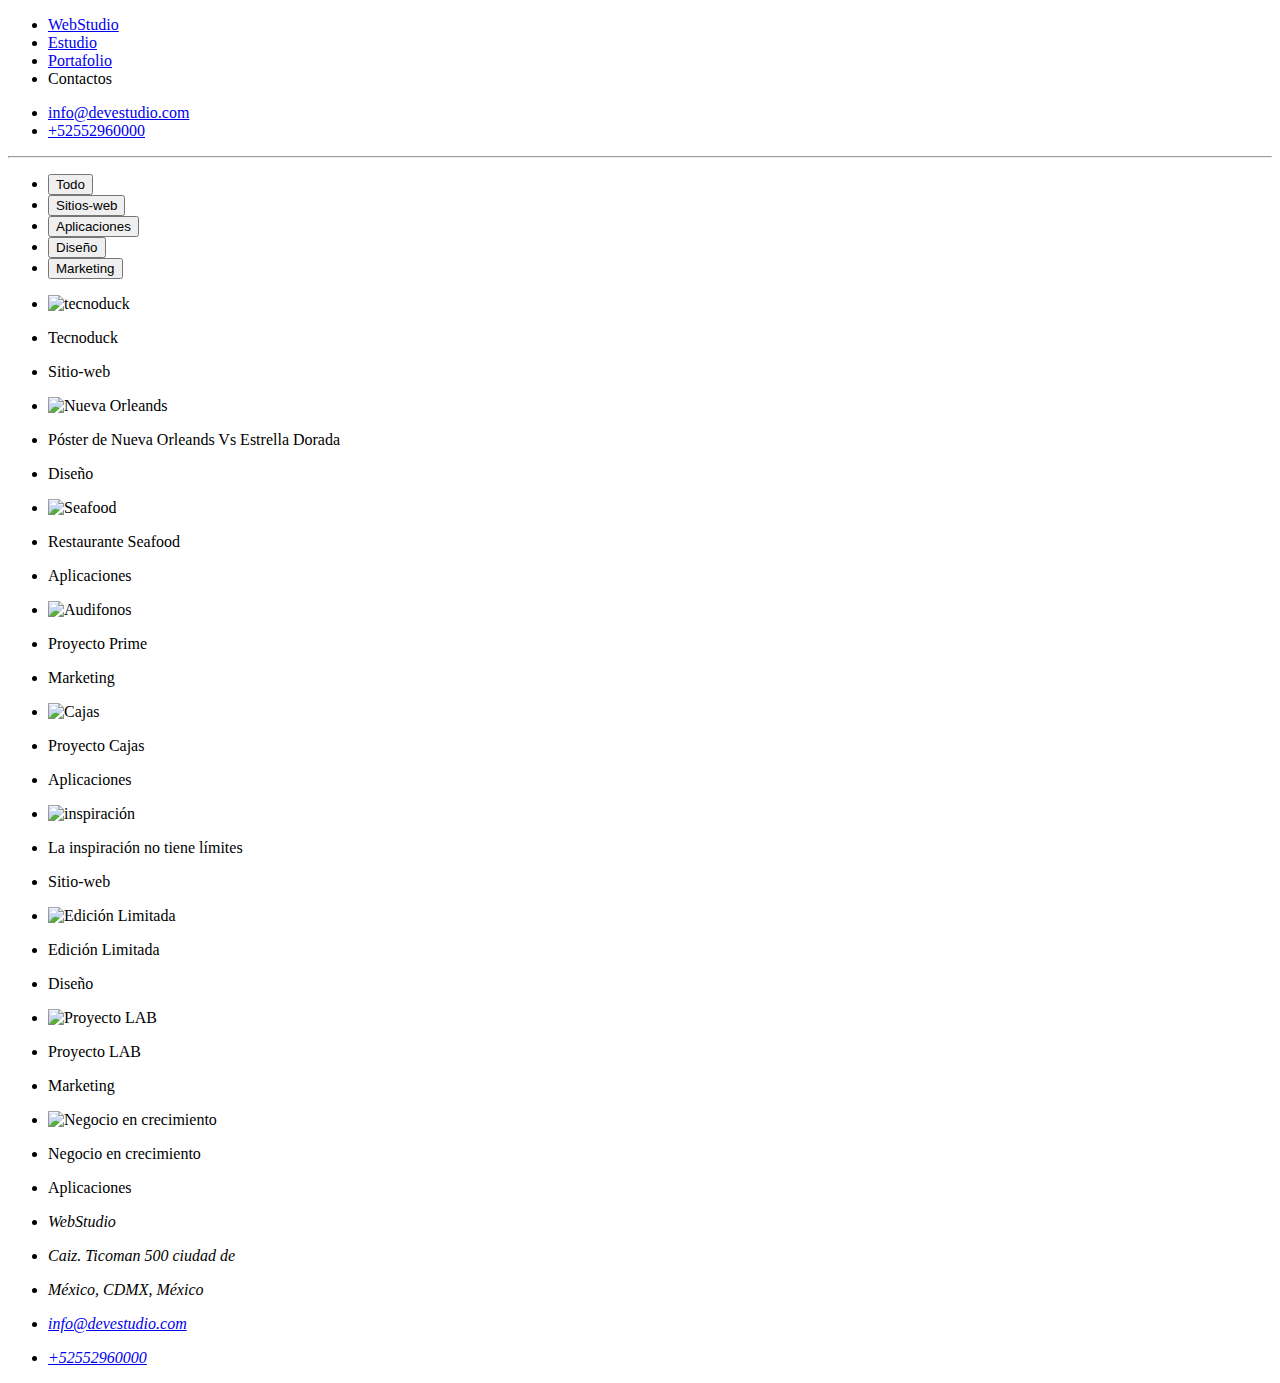
==== portfolio.html @ 3109a626 "Add files via upload" ====
<!DOCTYPE html>
<html lang="es">
  <head>
    <link rel="preconnect" href="https://fonts.googleapis.com" />
    <link rel="preconnect" href="https://fonts.gstatic.com" crossorigin />
    <link
      href="https://fonts.googleapis.com/css2?family=Raleway:ital,wght@0,100;0,200;0,300;0,400;0,500;0,600;0,800;0,900;1,100;1,200;1,300;1,400;1,500;1,600;1,700;1,800;1,900&family=Roboto:ital,wght@0,300;1,100;1,300;1,400;1,500;1,700;1,900&display=swap"
      rel="stylesheet"
    />
    <meta charset="utf-8" />
    <meta http-equiv="X-UA-Compatible" content="IE=edge" />
    <meta name="viewport" content="width=device-width. initial-scale=1.0" />
    <link rel="stylesheet" href="./css/styles.css" />

    <title>T2 Nidia Parra</title>
  </head>
  <body>
    <section class="container navegator-portfolio">
      <nav class="header-page">
        <header>
          <ul class="list navegator">
            <li>
              <a href="index.html" class="custom-items-webstudio">WebStudio</a>
            </li>
            <li>
              <a href="index.html" class="header-link-selected">Estudio</a>
            </li>
            <li>
              <a href="portfolio.html" class="custom-items-estudio">
                Portafolio</a
              >
            </li>
            <li class="text-contact">Contactos</li>
          </ul>
        </header>
      </nav>
      <div>
        <ul class="list navegator">
          <li>
            <a href="mailto:info@devestudio.com" class="header-link-selected"
              >info@devestudio.com</a
            >
          </li>

          <li>
            <a href="tel:+52552960000" class="header-link-selected"
              >+52552960000</a
            >
          </li>
        </ul>
      </div>
    </section>

    <hr class="line" />
    <main>
      <section>
        <ul class="list button-portfolio">
          <li>
            <button type="button" class="button-portfolio effect-color-button">
              Todo
            </button>
          </li>
          <li>
            <button type="button" class="button-portfolio">Sitios-web</button>
          </li>
          <li>
            <button type="button" class="button-portfolio">Aplicaciones</button>
          </li>
          <li>
            <button type="button" class="button-portfolio">Diseño</button>
          </li>
          <li>
            <button type="button" class="button-portfolio">Marketing</button>
          </li>
        </ul>
      </section>

      <section class="navegator container-portfolio">
        <ul class="list border-target target-portfolio">
          <li>
            <img
              src="./images/tecnoduck.jpg"
              alt="tecnoduck"
              width="370"
              height="294"
            />
          </li>
          <li><p class="p-text-name">Tecnoduck</p></li>
          <li><p class="p-text">Sitio-web</p></li>
        </ul>
        <ul class="list border-target target-portfolio">
          <li>
            <img
              src="./images/norleands.jpg"
              alt="Nueva Orleands"
              width="370px"
              height="294px"
            />
          </li>
          <li>
            <p class="p-text-name-orleands">
              Póster de Nueva Orleands Vs Estrella Dorada
            </p>
          </li>

          <li><p class="p-text">Diseño</p></li>
        </ul>

        <ul class="list border-target target-portfolio">
          <li>
            <img
              src="./images/Seafood.jpg"
              alt="Seafood"
              width="370"
              height="294"
            />
          </li>
          <li><p class="p-text-name">Restaurante Seafood</p></li>
          <li><p class="p-text">Aplicaciones</p></li>
        </ul>
      </section>

      <section class="navegator container">
        <ul class="list target-portfolio border-target">
          <li>
            <img
              src="./images/audifonos.jpg"
              alt="Audifonos"
              width="370"
              height="294"
            />
          </li>
          <li><p class="p-text-name">Proyecto Prime</p></li>
          <li><p class="p-text">Marketing</p></li>
        </ul>
        <ul class="list target-portfolio border-target">
          <li>
            <img src="./images/box.jpg" alt="Cajas" width="370" height="294" />
          </li>
          <li><p class="p-text-name">Proyecto Cajas</p></li>
          <li><p class="p-text">Aplicaciones</p></li>
        </ul>

        <ul class="list target-portfolio border-target">
          <li>
            <img
              src="./images/monitor.jpg"
              alt="inspiración"
              width="370"
              height="294"
            />
          </li>
          <li>
            <p class="p-text-name">La inspiración no tiene límites</p>
          </li>
          <li><p class="p-text">Sitio-web</p></li>
        </ul>
      </section>
      <section class="navegator container target-portfolio">
        <ul class="list target-portfolio border-target">
          <li>
            <img
              src="./images/eltda.jpg"
              alt="Edición Limitada"
              width="370"
              height="294"
            />
          </li>
          <li><p class="p-text-name">Edición Limitada</p></li>
          <li><p class="p-text">Diseño</p></li>
        </ul>
        <ul class="list target-portfolio border-target">
          <li>
            <img
              src="./images/labeltag.jpg"
              alt="Proyecto LAB"
              width="370"
              height="294"
            />
          </li>
          <li><p class="p-text-name">Proyecto LAB</p></li>
          <li><p class="p-text">Marketing</p></li>
        </ul>

        <ul class="list target-portfolio border-target">
          <li>
            <img
              src="./images/portatil.jpg"
              alt="Negocio en crecimiento"
              width="370"
              height="294"
            />
          </li>
          <li><p class="p-text-name">Negocio en crecimiento</p></li>
          <li><p class="p-text">Aplicaciones</p></li>
        </ul>
      </section>
    </main>

    <footer>
      <address class="text-footer section-background li-footer">
        <ul class="list footer">
          <li>
            <p class="custom-items-webstudio">WebStudio</p>
          </li>
          <li>
            <p class="color-foot-font">Caiz. Ticoman 500 ciudad de</p>
          </li>
          <li>
            <p class="color-foot-font">México, CDMX, México</p>
          </li>
          <li>
            <p>
              <a
                href="mailto:info@devestudio.com"
                class="header-link-selected-hoover"
                >info@devestudio.com</a
              >
            </p>
          </li>
          <p>
            <li>
              <a href="tel:+52552960000" class="header-link-selected-hoover"
                >+52552960000</a
              >
            </li>
          </p>
        </ul>
      </address>
    </footer>
  </body>
</html>
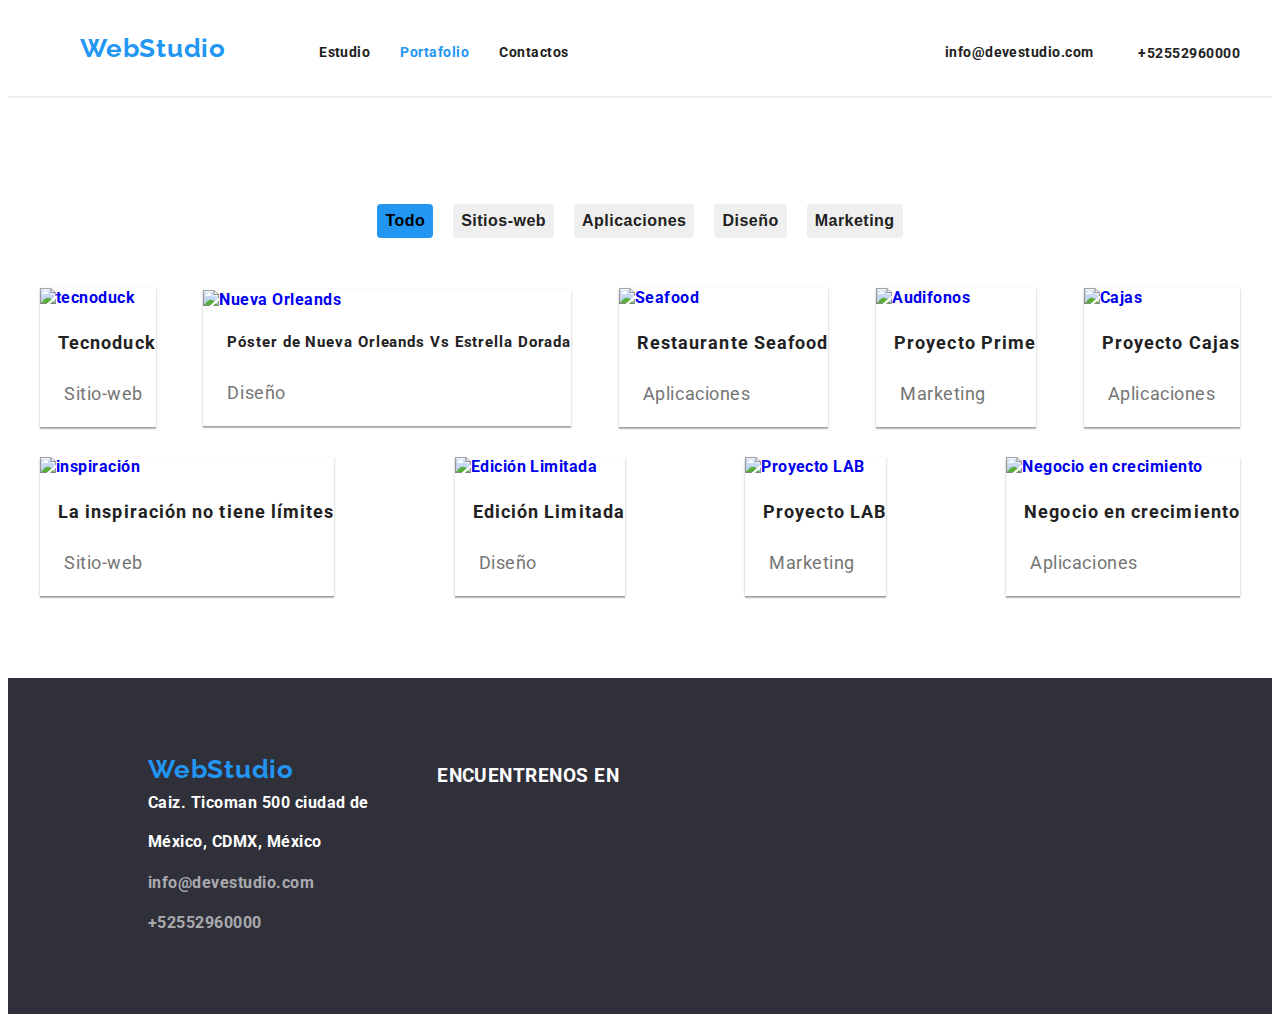
==== commit 1ca1d62c: "Add files via upload" ====
--- a/portfolio.html
+++ b/portfolio.html
@@ -11,17 +11,26 @@
     <meta http-equiv="X-UA-Compatible" content="IE=edge" />
     <meta name="viewport" content="width=device-width. initial-scale=1.0" />
     <link rel="stylesheet" href="./css/styles.css" />
-
-    <title>T2 Nidia Parra</title>
+    <link
+      rel="stylesheet"
+      href="https://cdnjs.cloudflare.com/ajax/libs/modern-normalize/2.0.0/modern-normalize.min.css"
+      integrity="sha512-4xo8blKMVCiXpTaLzQSLSw3KFOVPWhm/TRtuPVc4WG6kUgjH6J03IBuG7JZPkcWMxJ5huwaBpOpnwYElP/m6wg=="
+      crossorigin="anonymous"
+      referrerpolicy="no-referrer"
+    />
+    <title>T4 Nidia Parra</title>
   </head>
   <body>
-    <section class="container navegator-portfolio">
-      <nav class="header-page">
-        <header>
-          <ul class="list navegator">
-            <li>
-              <a href="index.html" class="custom-items-webstudio">WebStudio</a>
-            </li>
+   
+     
+       
+        <header class="container navegator navegator-portfolio">
+          <nav class="header-page">
+          <ul>
+            <a href="index.html" class="custom-items-webstudio">WebStudio</a>
+          </ul>
+
+          <ul class="list navegator header-page">
             <li>
               <a href="index.html" class="header-link-selected">Estudio</a>
             </li>
@@ -30,31 +39,36 @@
                 Portafolio</a
               >
             </li>
-            <li class="text-contact">Contactos</li>
+            <li><a href="#" class="text-contact">Contactos</a></li>
           </ul>
-        </header>
-      </nav>
-      <div>
+        </nav>
+        
+    
         <ul class="list navegator">
           <li>
-            <a href="mailto:info@devestudio.com" class="header-link-selected"
+            <svg class="icon-sob">
+              <use href="./images/icons.svg#sobre-activable"></use>
+            </svg><a href="mailto:info@devestudio.com" class="header-link-selected"
               >info@devestudio.com</a
             >
           </li>
-
-          <li>
+          <li>
+            <svg class="icon-tel">
+              <use href="./images/icons.svg#telfono-inteligente"></use>
+            </svg>
             <a href="tel:+52552960000" class="header-link-selected"
               >+52552960000</a
             >
           </li>
         </ul>
-      </div>
-    </section>
+     
+    </header>
+ 
 
     <hr class="line" />
     <main>
       <section>
-        <ul class="list button-portfolio">
+        <ul class="list section-button-portfolio">
           <li>
             <button type="button" class="button-portfolio effect-color-button">
               Todo
@@ -75,156 +89,196 @@
         </ul>
       </section>
 
-      <section class="navegator container-portfolio">
+      <section class="navegator container">
+        <ul class="list border-target">
+          <li >
+            <a href="#" class="li-line">
+              <img
+                src="./images/tecnoduck.jpg"
+                alt="tecnoduck"
+                width="370"
+                height="294"
+              />
+              <div">
+                <h3 class="p-text-name">Tecnoduck</h3>
+                <p class="p-text">Sitio-web</p>
+              </div>
+            </a>
+          </li>
+        </ul>
         <ul class="list border-target target-portfolio">
           <li>
-            <img
-              src="./images/tecnoduck.jpg"
-              alt="tecnoduck"
-              width="370"
-              height="294"
-            />
-          </li>
-          <li><p class="p-text-name">Tecnoduck</p></li>
-          <li><p class="p-text">Sitio-web</p></li>
+            <a href="#"class="li-line">
+          <img
+            src="./images/norleands.jpg"
+            alt="Nueva Orleands"
+            width="370px"
+            height="294px"
+          />
+          <div>
+          <p class="p-text-name-orleands">
+            Póster de Nueva Orleands Vs Estrella Dorada
+          </p>
+          <p class="p-text">Diseño</p>
+        </div>
+      </a>
+    </li>
         </ul>
         <ul class="list border-target target-portfolio">
           <li>
-            <img
-              src="./images/norleands.jpg"
-              alt="Nueva Orleands"
-              width="370px"
-              height="294px"
-            />
-          </li>
-          <li>
-            <p class="p-text-name-orleands">
-              Póster de Nueva Orleands Vs Estrella Dorada
-            </p>
-          </li>
-
-          <li><p class="p-text">Diseño</p></li>
-        </ul>
-
-        <ul class="list border-target target-portfolio">
-          <li>
-            <img
-              src="./images/Seafood.jpg"
-              alt="Seafood"
-              width="370"
-              height="294"
-            />
-          </li>
-          <li><p class="p-text-name">Restaurante Seafood</p></li>
-          <li><p class="p-text">Aplicaciones</p></li>
-        </ul>
-      </section>
-
-      <section class="navegator container">
-        <ul class="list target-portfolio border-target">
-          <li>
-            <img
-              src="./images/audifonos.jpg"
-              alt="Audifonos"
-              width="370"
-              height="294"
-            />
-          </li>
-          <li><p class="p-text-name">Proyecto Prime</p></li>
-          <li><p class="p-text">Marketing</p></li>
-        </ul>
-        <ul class="list target-portfolio border-target">
-          <li>
-            <img src="./images/box.jpg" alt="Cajas" width="370" height="294" />
-          </li>
-          <li><p class="p-text-name">Proyecto Cajas</p></li>
-          <li><p class="p-text">Aplicaciones</p></li>
-        </ul>
-
-        <ul class="list target-portfolio border-target">
-          <li>
-            <img
-              src="./images/monitor.jpg"
-              alt="inspiración"
-              width="370"
-              height="294"
-            />
-          </li>
-          <li>
-            <p class="p-text-name">La inspiración no tiene límites</p>
-          </li>
-          <li><p class="p-text">Sitio-web</p></li>
-        </ul>
-      </section>
-      <section class="navegator container target-portfolio">
-        <ul class="list target-portfolio border-target">
-          <li>
-            <img
-              src="./images/eltda.jpg"
-              alt="Edición Limitada"
-              width="370"
-              height="294"
-            />
-          </li>
-          <li><p class="p-text-name">Edición Limitada</p></li>
-          <li><p class="p-text">Diseño</p></li>
-        </ul>
-        <ul class="list target-portfolio border-target">
-          <li>
-            <img
-              src="./images/labeltag.jpg"
-              alt="Proyecto LAB"
-              width="370"
-              height="294"
-            />
-          </li>
-          <li><p class="p-text-name">Proyecto LAB</p></li>
-          <li><p class="p-text">Marketing</p></li>
-        </ul>
-
-        <ul class="list target-portfolio border-target">
-          <li>
-            <img
-              src="./images/portatil.jpg"
-              alt="Negocio en crecimiento"
-              width="370"
-              height="294"
-            />
-          </li>
-          <li><p class="p-text-name">Negocio en crecimiento</p></li>
-          <li><p class="p-text">Aplicaciones</p></li>
+            <a href="#" class="li-line">
+          <img
+            src="./images/seafood.jpg"
+            alt="Seafood"
+            width="370"
+            height="294"
+          />
+          <div>
+          <h3 class="p-text-name">Restaurante Seafood</h3>
+          <p class="p-text">Aplicaciones</p>
+        
+      </div>
+    </a>
+      </li>
+        </ul>
+
+        <ul class="list target-portfolio border-target">
+          <li>
+            <a href="#" class="li-line">
+          <img
+            src="./images/audifonos.jpg"
+            alt="Audifonos"
+            width="370"
+            height="294"
+          />
+          <div>
+            <h3 class="p-text-name">Proyecto Prime</h3>
+            <p class="p-text">Marketing</p>
+          </div>
+        </a>
+    </li>
+        </ul>
+        <ul class="list target-portfolio border-target">
+          <li>
+            <a href="#" class="li-line">
+          <img src="./images/box.jpg" alt="Cajas" width="370" height="294" />
+          <div>
+            <h3 class="p-text-name">Proyecto Cajas</h3>
+            <p class="p-text">Aplicaciones</p>
+          </div>
+        </a>
+      </li>
+        </ul>
+
+        <ul class="list target-portfolio border-target">
+          <li>
+            <a href="#" class="li-line">
+          <img
+            src="./images/monitor.jpg"
+            alt="inspiración"
+            width="370"
+            height="294"
+          />
+          <div>
+            <h3 class="p-text-name">La inspiración no tiene límites</h3>
+
+            <p class="p-text">Sitio-web</p>
+          </div>
+        </a>
+      </li>
+        </ul>
+        <ul class="list target-portfolio border-target">
+          <li>
+            <a href="#" class="li-line">
+          <img
+            src="./images/eltda.jpg"
+            alt="Edición Limitada"
+            width="370"
+            height="294"
+          />
+          <div>
+            <h3 class="p-text-name">Edición Limitada</h3>
+            <p class="p-text">Diseño</p>
+          </div>
+        </a>
+      </li>
+        </ul>
+        <ul class="list target-portfolio border-target">
+          <li>
+            <a href="#" class="li-line">
+          <img
+            src="./images/labeltag.jpg"
+            alt="Proyecto LAB"
+            width="370"
+            height="294"
+          />
+          <div>
+            <h3 class="p-text-name">Proyecto LAB</h3>
+            <p class="p-text">Marketing</p>
+          </div>
+        </a>
+      </li>
+        </ul>
+
+        <ul class="list target-portfolio border-target">
+          <li >
+            <a href="#" class="li-line">
+          <img
+            src="./images/portatil.jpg"
+            alt="Negocio en crecimiento"
+            width="370"
+            height="294"
+          />
+          <div>
+            <h3 class="p-text-name">Negocio en crecimiento</h3>
+            <p class="p-text">Aplicaciones</p>
+          </div>
+        </a>
+      </li>
         </ul>
       </section>
     </main>
 
-    <footer>
-      <address class="text-footer section-background li-footer">
-        <ul class="list footer">
-          <li>
-            <p class="custom-items-webstudio">WebStudio</p>
-          </li>
-          <li>
-            <p class="color-foot-font">Caiz. Ticoman 500 ciudad de</p>
-          </li>
-          <li>
-            <p class="color-foot-font">México, CDMX, México</p>
-          </li>
-          <li>
-            <p>
-              <a
-                href="mailto:info@devestudio.com"
-                class="header-link-selected-hoover"
-                >info@devestudio.com</a
-              >
-            </p>
-          </li>
-          <p>
-            <li>
-              <a href="tel:+52552960000" class="header-link-selected-hoover"
-                >+52552960000</a
-              >
-            </li>
-          </p>
+    <footer class="section-background">
+      <address class="flex-container-footer">
+        <ul class="text-footer flex-container-position-footer">
+          <a class="custom-items-webstudio">WebStudio</a>
+          <div class="section-footer">
+            <a class="color-foot-font text-footer"
+              >Caiz. Ticoman 500 ciudad de</a
+            >
+
+            <a class="color-foot-font text-footer">México, CDMX, México</a>
+
+            <a
+              href="mailto:info@devestudio.com"
+              class="header-link-selected-hoover text-footer"
+              >info@devestudio.com</a
+            >
+
+            <a
+              href="tel:+52552960000"
+              class="header-link-selected-hoover text-footer"
+              >+52552960000</a
+            >
+          </div>
+        </ul>
+        <ul class="list text-footer footer-network">
+          <h3 class="color-foot-font">ENCUENTRENOS EN</h3>
+          <div class="footer-network-row">
+            <svg class="icon-container">
+              <use href="./images/icons.svg#instagram-2"></use>
+            </svg>
+            <svg class="icon-container">
+              <use href="./images/icons.svg#twiter"></use>
+            </svg>
+            <svg class="icon-container">
+              <use href="./images/icons.svg#facebook-1"></use>
+            </svg>
+            <svg class="icon-container">
+              <use href="./images/icons.svg#linkedin-1"></use>
+            </svg>
+          </div>
         </ul>
       </address>
     </footer>
--- a/css/styles.css
+++ b/css/styles.css
@@ -0,0 +1,636 @@
+:root {
+  --primary-color: rgba(47, 48, 58, 1);
+  --text-paragraph: rgba(117, 117, 117, 1);
+  --text-subtitle1: rgba(33, 33, 33, 1);
+  --color-hover: rgba(33, 150, 243, 1);
+  --boton-background: rgba(245, 244, 250, 1);
+  --color-text: #ffffff;
+  --color-text-foot: rgba(255, 255, 255, 0.6);
+}
+
+body {
+  font-family: "Roboto", sans-serif;
+  background-color: var(--color-background);
+  overflow-x: hidden;
+}
+
+.list {
+  list-style: none;
+  margin: 0;
+  padding: 0;
+}
+.icon-products {
+  display: flex;
+  width: 70px;
+  height: 70px;
+}
+
+.icon {
+  width: 20px;
+  height: 20px;
+}
+
+.background-section-initial {
+  display: flex;
+  width: 270px;
+  height: 120px;
+  background-color: rgba(245, 244, 250, 1);
+  justify-content: center;
+  align-items: center;
+}
+
+.section-button-portfolio {
+  display: flex;
+  flex-direction: row;
+  justify-content: center;
+  align-items: center;
+  gap: 20px;
+  margin: 106px 0 50px 0;
+}
+.button-portfolio {
+  border: none;
+  padding: 8px;
+  font-weight: 500;
+  font-size: 16px;
+  border-radius: 4px;
+  font-style: normal;
+  letter-spacing: 0.03em;
+  line-height: 18px;
+  font-weight: bold;
+  color: var(--text-subtitle1);
+}
+.button-portfolio:hover {
+  box-shadow: 0px 1px 3px rgba(0, 0, 0, 0.12), 0px 1px 1px rgba(0, 0, 0, 0.14),
+    0px 2px 1px rgba(0, 0, 0, 0.2);
+}
+
+.effect-color-button {
+  cursor: pointer;
+  background-color: var(--color-hover);
+  color: var(--text-subtitle1);
+  font-size: 16px;
+  color: black;
+}
+.effect-color-button:hover {
+  border: none;
+  border-radius: 4px;
+  background-color: var(--text-paragraph);
+  box-shadow: 0px 1px 3px rgba(0, 0, 0, 0.12), 0px 1px 1px rgba(0, 0, 0, 0.14),
+    0px 2px 1px rgba(0, 0, 0, 0.2);
+}
+
+.custom-items {
+  color: var(--color-hover);
+  text-decoration: none;
+  cursor: pointer;
+  font-weight: 500px;
+  font-size: 14px;
+  letter-spacing: 2%;
+}
+
+.custom-items:hover {
+  color: var(--color-text);
+  color: var(--text-subtitle1);
+}
+
+.custom-items:focus {
+  color: var(--color-hover);
+}
+
+.custom-items-estudio {
+  color: var(--color-hover);
+  text-decoration: none;
+  cursor: pointer;
+  font-weight: 500px;
+  font-size: 14px;
+  letter-spacing: 2%;
+}
+
+.custom-items-estudio:hover {
+  color: var(--color-text);
+  color: var(--text-subtitle1);
+}
+
+.custom-items-estudio:focus {
+  color: var(--color-hover);
+}
+
+.custom-items-webstudio {
+  color: var(--color-hover);
+  text-decoration: none;
+  cursor: pointer;
+  font-family: raleway;
+  font-weight: 700;
+  font-size: 26px;
+  line-height: 31px;
+  letter-spacing: 0.03em;
+  margin: 0 93px 0 0;
+}
+
+.text-h3-caption {
+  width: 270px;
+
+  color: var(--text-subtitle1);
+  font-weight: 700;
+}
+
+.text-h3-menu {
+  text-align: center;
+  color: var(--text-subtitle1);
+  font-weight: 500;
+  font-size: 16px;
+}
+
+.p-text {
+  color: var(--text-paragraph);
+  padding-left: 24px;
+  font-style: normal;
+  font-weight: 400;
+  font-size: 18px;
+  line-height: 30px;
+  letter-spacing: 0.03em;
+}
+
+.p-text-name-orleands {
+  padding-left: 24px;
+  font-style: normal;
+  font-weight: 700;
+  font-size: 15px;
+  line-height: 36px;
+  letter-spacing: 0.06em;
+  color: #212121;
+}
+.p-text-name {
+  padding-left: 18px;
+  font-style: normal;
+  font-weight: 700;
+  font-size: 18px;
+  line-height: 36px;
+  letter-spacing: 0.06em;
+  color: #212121;
+}
+
+.color-foot-font {
+  color: var(--color-text);
+  padding-bottom: 4px;
+}
+
+.header-link-selected {
+  color: var(--text-subtitle1);
+  text-decoration: none;
+  font-weight: 500px;
+  font-size: 14px;
+  letter-spacing: 2%;
+}
+
+.header-link-selected:hover {
+  color: var(--color-hover);
+  text-decoration: none;
+}
+
+.section-banner {
+  display: flex;
+  flex-direction: column;
+  justify-content: center;
+  align-items: center;
+  background-image: linear-gradient(rgba(0, 0, 0, 0.5), rgba(0, 0, 0, 0.5)),
+    url(../images/banner.jpg);
+  width: 1600px;
+}
+
+.img-services1 {
+  display: flex;
+  width: 370px;
+  height: 294px;
+  background-image: url(../images/computer.jpg);
+  vertical-align: text-bottom;
+  bottom: 0;
+}
+.img-services2 {
+  width: 370px;
+  height: 294px;
+  background-image: url(../images/cell.jpg);
+}
+
+.img-services3 {
+  width: 370px;
+  height: 294px;
+  background-image: url(../images/tablet.jpg);
+}
+
+.footer-img-services {
+  display: flex;
+  width: 370px;
+  height: 70px;
+  text-align: center;
+  background-color: rgba(47, 48, 58, 0.8);
+  color: var(--color-text);
+  align-items: center;
+  font-size: 14px;
+  font-weight: 700px;
+  line-height: 16.41px;
+  letter-spacing: 0.03em;
+  justify-content: center;
+  border-color: red solid 1px;
+  margin-top: 224px;
+}
+
+.image-banner {
+  opacity: 0.5;
+}
+
+.text-banner {
+  width: 696px;
+  font-style: normal;
+  line-height: 60px;
+  font-weight: 900;
+  text-align: center;
+  font-size: 44px;
+  letter-spacing: 0.06em;
+  color: var(--color-text);
+  margin: 200px 0 0 0;
+}
+
+.effect-color {
+  background-color: var(--color-hover);
+  color: var(--color-text);
+  width: 261px;
+  margin-bottom: 200px;
+  text-align: center;
+  order: none;
+  cursor: pointer;
+}
+
+.effect-color:hover {
+  color: var(--text-subtitle1);
+  background-color: var(--color-hover);
+  border: none;
+}
+
+.navegator {
+  display: flex;
+  flex-direction: row;
+  align-items: center;
+  flex-wrap: wrap;
+  justify-content: space-between;
+  text-decoration: none;
+  line-height: 3.5em;
+  font-size: 16px;
+  font-weight: 700;
+  line-height: 19px;
+  letter-spacing: 0.03em;
+  gap: 30px;
+}
+.li-line {
+  text-decoration: none;
+}
+
+.li-line:hover {
+  opacity: 0.5;
+}
+
+.navegator-contact {
+  display: flex;
+  flex-direction: row;
+  align-items: center;
+  justify-content: space-between;
+  line-height: 3.5em;
+  font-size: 16px;
+  font-weight: 700;
+  letter-spacing: 0.03em;
+  gap: 10px;
+}
+
+.navegator-portfolio {
+  display: flex;
+  flex-direction: row;
+  align-items: center;
+  justify-content: space-between;
+  line-height: 3.5em;
+  font-size: 16px;
+  font-weight: 700;
+  letter-spacing: 0.03em;
+  gap: 40px;
+  width: 1600px;
+}
+
+.line {
+  border: 1px solid #ececec;
+  margin: 0 auto;
+}
+
+.navegator-header {
+  display: flex;
+  flex-wrap: nowrap;
+  flex-direction: row;
+  gap: 8px;
+}
+
+.border-target {
+  box-shadow: 0px 1px 3px rgba(0, 0, 0, 0.12), 0px 1px 1px rgba(0, 0, 0, 0.14),
+    0px 2px 1px rgba(0, 0, 0, 0.2);
+  text-decoration: none;
+}
+
+.border-container {
+  border-bottom: 1px solid var(--boton-background);
+}
+
+h2 {
+  text-align: center;
+  margin: 10px;
+}
+
+.section-products {
+  background: var(--color-text);
+  display: flex;
+  align-items: center;
+  justify-content: space-between;
+  padding: 10px;
+  line-height: 19px;
+}
+
+.section-details {
+  background: var(--color-text);
+  display: flex;
+  align-items: center;
+  padding: 10px;
+  line-height: 19px;
+}
+
+.section-background-members {
+  background: #e5e5e5;
+}
+
+.section {
+  display: flex;
+  align-items: baseline;
+  padding-bottom: 20px;
+  line-height: 19px;
+  margin-top: 94px;
+  background-color: rgba(245, 244, 250, 1);
+}
+
+.section-customers {
+  display: flex;
+  align-items: space-between;
+  margin-top: 94px;
+}
+
+.container {
+  width: 1200px;
+  margin: 0 auto;
+}
+
+.container-portfolio {
+  margin-top: 76px;
+}
+
+.flex-container-row {
+  display: flex;
+  flex-direction: row;
+  background: white;
+  justify-content: space-between;
+  margin-top: 94px;
+}
+
+.flex-container-footer {
+  display: flex;
+  flex-direction: row;
+}
+
+.regular-customers {
+  display: flex;
+  margin-top: 94px;
+  height: 81px;
+  gap: 36px;
+  border-radius: rgba(175, 177, 184, 1) 4px;
+  justify-content: space-between;
+}
+.background-section-customers {
+  display: flex;
+  width: 170px;
+  height: 81px;
+  background-color: rgba(245, 244, 250, 1);
+  justify-content: center;
+  align-items: center;
+}
+
+.icon-customers {
+  width: 106px;
+  height: 52.86px;
+  fill: #afb1b8;
+}
+.icon-customers:hover {
+  cursor: pointer;
+  fill: #2196f3;
+}
+.icon-tel {
+  width: 10px;
+  height: 16px;
+  fill: #afb1b8;
+}
+.icon-tel:hover {
+  fill: #2196f3;
+}
+
+.icon-sob {
+  width: 16px;
+  height: 12px;
+  fill: #afb1b8;
+}
+
+.icon-sob:hover {
+  fill: #2196f3;
+}
+
+.flex-container-position {
+  display: flex;
+  flex-direction: column;
+  width: 270px;
+  justify-content: space-between;
+}
+
+.flex-container-position-footer {
+  display: flex;
+  flex-direction: column;
+  justify-content: flex-start;
+  margin-left: 100px;
+}
+
+.flex-container {
+  display: flex;
+  flex-direction: column;
+  justify-content: space-between;
+  gap: 50px;
+  margin-top: 94px;
+}
+
+.team-container {
+  display: flex;
+  justify-content: space-between;
+  width: 100%;
+}
+
+.team-member {
+  height: 428px;
+  width: 270px;
+  background: #ffffff;
+}
+
+.description-charges-name {
+  font-size: 16px;
+  font-weight: 700;
+  line-height: 19px;
+  letter-spacing: 0.03em;
+  color: var(--text-subtitle1);
+  margin-bottom: 10px;
+}
+
+.description-charges {
+  font-style: normal;
+  font-weight: 400;
+  font-size: 14px;
+  line-height: 24px;
+  text-align: left;
+  letter-spacing: 0.03em;
+  color: --(--text-paragraph);
+}
+
+.text-contact {
+  color: var(--text-subtitle1);
+  text-decoration: none;
+  font-weight: 500px;
+  font-size: 14px;
+  letter-spacing: 2%;
+}
+
+.team-member-info {
+  display: flex;
+  height: 168px;
+  flex-direction: column;
+  justify-content: center;
+  align-items: center;
+  box-shadow: 0px 1px 3px rgba(0, 0, 0, 0.12), 0px 1px 1px rgba(0, 0, 0, 0.14),
+    0px 2px 1px rgba(0, 0, 0, 0.2);
+  border-radius: 0px 0px 4px 4px;
+}
+
+.team-member-name {
+  font-size: 16px;
+  font-weight: 500;
+  line-height: 19px;
+  letter-spacing: 0.03em;
+  text-align: center;
+  color: #212121;
+  margin-bottom: 10px;
+}
+
+.team-member-position {
+  font-style: normal;
+  font-weight: 400;
+  font-size: 16px;
+  line-height: 19px;
+  text-align: center;
+  letter-spacing: 0.03em;
+  color: #757575;
+  /* margin-bottom: 16px; */
+}
+
+.team-member-icon-container {
+  display: flex;
+  gap: 10px;
+  justify-content: center;
+}
+
+.icon-container-contacto {
+  width: 44px;
+  display: flex;
+  align-items: center;
+  justify-content: center;
+  padding: 0;
+  margin: 0;
+}
+
+.icon-container:hover {
+  background: #2196f3;
+}
+
+.icon-container img {
+  max-height: 20px;
+  max-width: 20px;
+}
+
+.icon-container {
+  height: 44px;
+  width: 44px;
+  display: flex;
+  align-items: center;
+  justify-content: center;
+  border-radius: 50%;
+  /* background: white; */
+  padding: 5px;
+}
+
+.text-footer {
+  font-style: normal;
+  font-weight: 700;
+  font-size: 16px;
+  line-height: 19px;
+  text-align: left;
+  letter-spacing: 0.03em;
+  margin-bottom: 16px;
+  gap: 8px;
+}
+
+.header-link-selected-hoover {
+  color: var(--color-text-foot);
+  text-decoration: none;
+  line-height: 24px;
+}
+
+.header-link-selected-hoover:hover {
+  color: var(--color-hover);
+  text-decoration: none;
+  line-height: 24px;
+}
+
+.header-page {
+  display: flex;
+  flex-direction: row;
+  align-items: center;
+}
+
+.section-footer {
+  display: flex;
+  flex-direction: column;
+  color: var(--color-text-foot);
+  margin-bottom: 47px;
+}
+
+.section-background {
+  display: flex;
+  flex-direction: column;
+  justify-content: left;
+  background-color: var(--primary-color);
+  font-style: normal;
+  padding-top: 60px;
+  margin-top: 82px;
+  gap: 20px;
+}
+
+.footer {
+  padding-bottom: 47px;
+}
+
+.footer-network {
+  display: flex;
+  flex-direction: column;
+  justify-content: flex-start;
+  margin-left: 50px;
+  margin-top: 10px;
+}
+.footer-network-row {
+  display: flex;
+  flex-direction: row;
+}
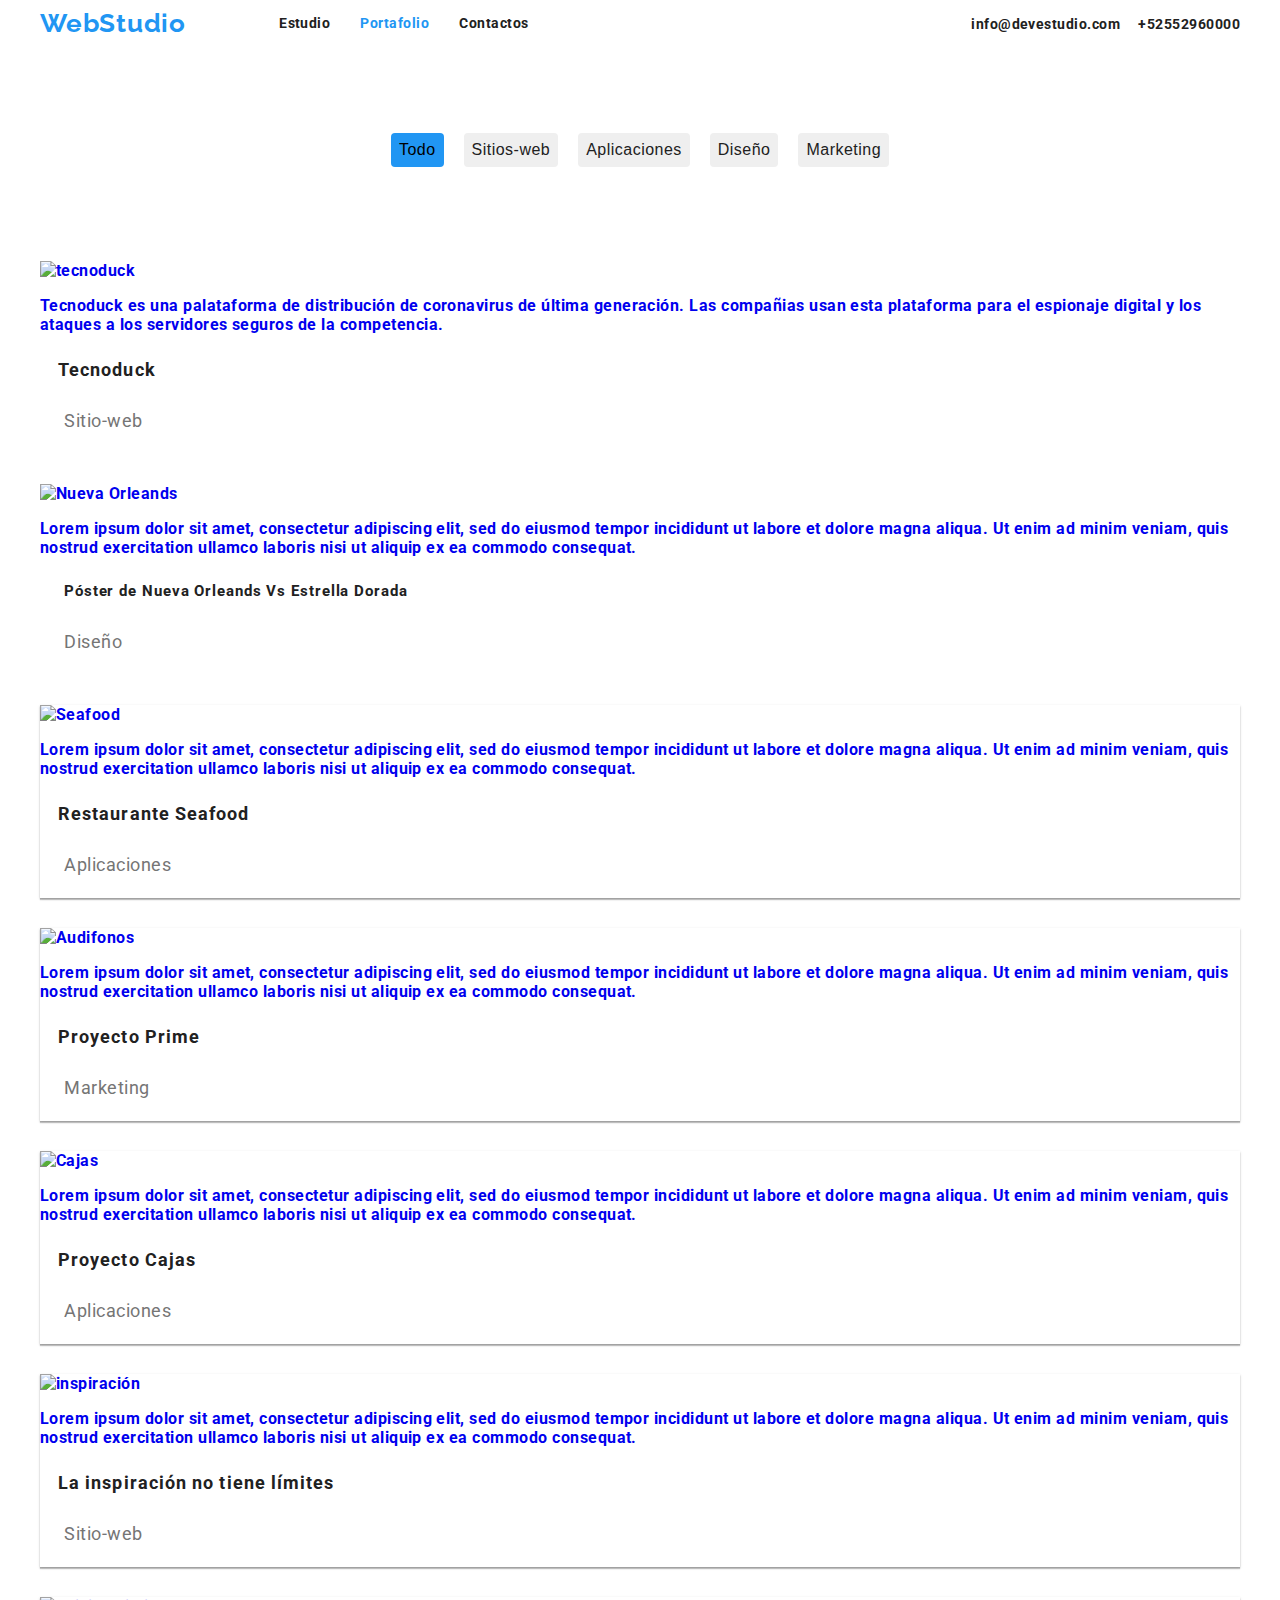
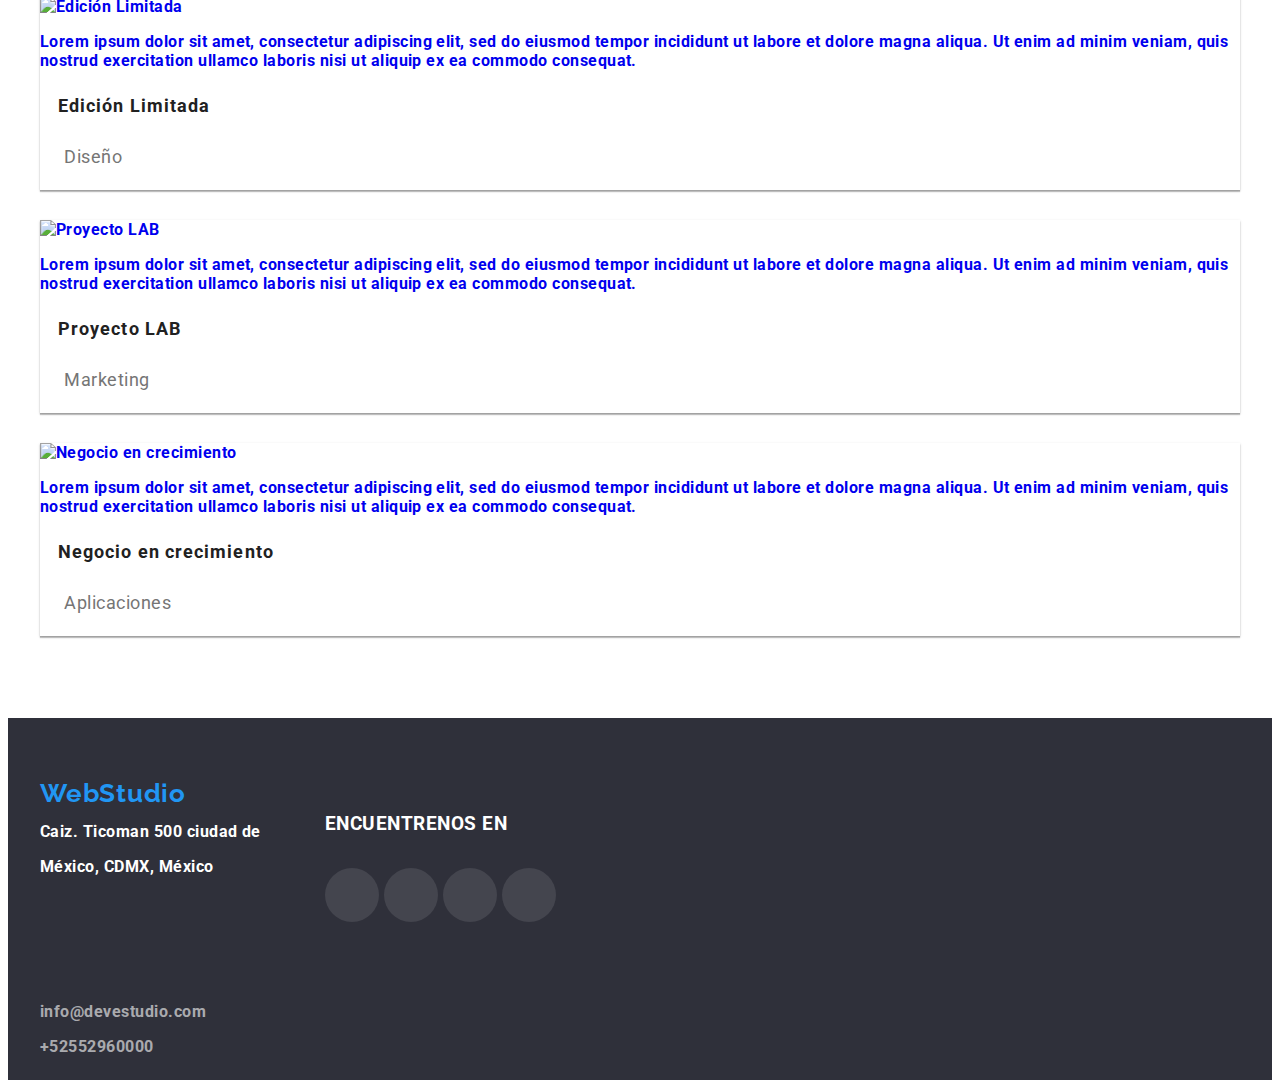
==== commit e9fd7a22: "Add files via upload" ====
--- a/portfolio.html
+++ b/portfolio.html
@@ -18,62 +18,49 @@
       crossorigin="anonymous"
       referrerpolicy="no-referrer"
     />
-    <title>T4 Nidia Parra</title>
+    <title>T5 Nidia Parra</title>
   </head>
   <body>
-   
-     
-       
-        <header class="container navegator navegator-portfolio">
-          <nav class="header-page">
-          <ul>
-            <a href="index.html" class="custom-items-webstudio">WebStudio</a>
-          </ul>
-
-          <ul class="list navegator header-page">
-            <li>
-              <a href="index.html" class="header-link-selected">Estudio</a>
-            </li>
-            <li>
-              <a href="portfolio.html" class="custom-items-estudio">
-                Portafolio</a
-              >
-            </li>
-            <li><a href="#" class="text-contact">Contactos</a></li>
-          </ul>
-        </nav>
-        
-    
-        <ul class="list navegator">
-          <li>
+    <header class="container navegator navegator-header">
+      <nav class="header-page">
+        <a href="index.html" class="custom-items-webstudio">WebStudio</a>
+        <ul class="list navegator header-page">
+          <a href="index.html" class="header-link-selected">Estudio</a>
+          <a href="portfolio.html" class="custom-items-estudio"> Portafolio</a>
+          <a href="#" class="text-contact">Contactos</a>
+        </ul>
+      </nav>
+      <ul class="list navegator">
+        <li>
+          <a
+            href="mailto:info@devestudio.com"
+            class="header-link-selected icon-sob"
+          >
             <svg class="icon-sob">
               <use href="./images/icons.svg#sobre-activable"></use>
-            </svg><a href="mailto:info@devestudio.com" class="header-link-selected"
-              >info@devestudio.com</a
-            >
-          </li>
-          <li>
-            <svg class="icon-tel">
+            </svg>
+            info@devestudio.com</a
+          >
+
+          <a href="tel:+52552960000" class="header-link-selected"
+            ><svg class="icon-tel">
               <use href="./images/icons.svg#telfono-inteligente"></use>
             </svg>
-            <a href="tel:+52552960000" class="header-link-selected"
-              >+52552960000</a
-            >
-          </li>
-        </ul>
-     
+            +52552960000</a
+          >
+        </li>
+      </ul>
     </header>
- 
-
-    <hr class="line" />
+
     <main>
-      <section>
-        <ul class="list section-button-portfolio">
+      <section class="section">
+        <ul class="list container section-button-portfolio">
           <li>
             <button type="button" class="button-portfolio effect-color-button">
               Todo
             </button>
           </li>
+
           <li>
             <button type="button" class="button-portfolio">Sitios-web</button>
           </li>
@@ -89,9 +76,9 @@
         </ul>
       </section>
 
-      <section class="navegator container">
-        <ul class="list border-target">
-          <li >
+      <section class="section">
+        <ul class="list navegator container">
+          <li class="target-portfolio">
             <a href="#" class="li-line">
               <img
                 src="./images/tecnoduck.jpg"
@@ -99,187 +86,260 @@
                 width="370"
                 height="294"
               />
-              <div">
+              <div class="target-animation">
+                <p>
+                  Tecnoduck es una palataforma de distribución de coronavirus de
+                  última generación. Las compañias usan esta plataforma para el
+                  espionaje digital y los ataques a los servidores seguros de la
+                  competencia.
+                </p>
+              </div>
+              <div>
                 <h3 class="p-text-name">Tecnoduck</h3>
                 <p class="p-text">Sitio-web</p>
               </div>
             </a>
           </li>
-        </ul>
-        <ul class="list border-target target-portfolio">
-          <li>
-            <a href="#"class="li-line">
-          <img
-            src="./images/norleands.jpg"
-            alt="Nueva Orleands"
-            width="370px"
-            height="294px"
-          />
-          <div>
-          <p class="p-text-name-orleands">
-            Póster de Nueva Orleands Vs Estrella Dorada
-          </p>
-          <p class="p-text">Diseño</p>
-        </div>
-      </a>
-    </li>
-        </ul>
-        <ul class="list border-target target-portfolio">
-          <li>
-            <a href="#" class="li-line">
-          <img
-            src="./images/seafood.jpg"
-            alt="Seafood"
-            width="370"
-            height="294"
-          />
-          <div>
-          <h3 class="p-text-name">Restaurante Seafood</h3>
-          <p class="p-text">Aplicaciones</p>
-        
-      </div>
-    </a>
-      </li>
-        </ul>
-
-        <ul class="list target-portfolio border-target">
-          <li>
-            <a href="#" class="li-line">
-          <img
-            src="./images/audifonos.jpg"
-            alt="Audifonos"
-            width="370"
-            height="294"
-          />
-          <div>
-            <h3 class="p-text-name">Proyecto Prime</h3>
-            <p class="p-text">Marketing</p>
-          </div>
-        </a>
-    </li>
-        </ul>
-        <ul class="list target-portfolio border-target">
-          <li>
-            <a href="#" class="li-line">
-          <img src="./images/box.jpg" alt="Cajas" width="370" height="294" />
-          <div>
-            <h3 class="p-text-name">Proyecto Cajas</h3>
-            <p class="p-text">Aplicaciones</p>
-          </div>
-        </a>
-      </li>
-        </ul>
-
-        <ul class="list target-portfolio border-target">
-          <li>
-            <a href="#" class="li-line">
-          <img
-            src="./images/monitor.jpg"
-            alt="inspiración"
-            width="370"
-            height="294"
-          />
-          <div>
-            <h3 class="p-text-name">La inspiración no tiene límites</h3>
-
-            <p class="p-text">Sitio-web</p>
-          </div>
-        </a>
-      </li>
-        </ul>
-        <ul class="list target-portfolio border-target">
-          <li>
-            <a href="#" class="li-line">
-          <img
-            src="./images/eltda.jpg"
-            alt="Edición Limitada"
-            width="370"
-            height="294"
-          />
-          <div>
-            <h3 class="p-text-name">Edición Limitada</h3>
-            <p class="p-text">Diseño</p>
-          </div>
-        </a>
-      </li>
-        </ul>
-        <ul class="list target-portfolio border-target">
-          <li>
-            <a href="#" class="li-line">
-          <img
-            src="./images/labeltag.jpg"
-            alt="Proyecto LAB"
-            width="370"
-            height="294"
-          />
-          <div>
-            <h3 class="p-text-name">Proyecto LAB</h3>
-            <p class="p-text">Marketing</p>
-          </div>
-        </a>
-      </li>
-        </ul>
-
-        <ul class="list target-portfolio border-target">
-          <li >
-            <a href="#" class="li-line">
-          <img
-            src="./images/portatil.jpg"
-            alt="Negocio en crecimiento"
-            width="370"
-            height="294"
-          />
-          <div>
-            <h3 class="p-text-name">Negocio en crecimiento</h3>
-            <p class="p-text">Aplicaciones</p>
-          </div>
-        </a>
-      </li>
+
+          <li class="target target-portfolio">
+            <a href="#" class="li-line">
+              <img
+                src="./images/norleands.jpg"
+                alt="Nueva Orleands"
+                width="370px"
+                height="294px"
+              />
+              <div class="target-animation">
+                <p>
+                  Lorem ipsum dolor sit amet, consectetur adipiscing elit, sed
+                  do eiusmod tempor incididunt ut labore et dolore magna aliqua.
+                  Ut enim ad minim veniam, quis nostrud exercitation ullamco
+                  laboris nisi ut aliquip ex ea commodo consequat.
+                </p>
+              </div>
+              <div class="target animation">
+                <h3 class="p-text-name-orleands">
+                  Póster de Nueva Orleands Vs Estrella Dorada
+                </h3>
+                <p class="p-text">Diseño</p>
+              </div>
+            </a>
+          </li>
+
+          <li class="border-target target-portfolio">
+            <a href="#" class="li-line">
+              <img
+                src="./images/seafood.jpg"
+                alt="Seafood"
+                width="370"
+                height="294"
+              />
+              <div class="target-animation">
+                <p>
+                  Lorem ipsum dolor sit amet, consectetur adipiscing elit, sed
+                  do eiusmod tempor incididunt ut labore et dolore magna aliqua.
+                  Ut enim ad minim veniam, quis nostrud exercitation ullamco
+                  laboris nisi ut aliquip ex ea commodo consequat.
+                </p>
+              </div>
+              <div class="target animation">
+                <h3 class="p-text-name">Restaurante Seafood</h3>
+                <p class="p-text">Aplicaciones</p>
+              </div>
+            </a>
+          </li>
+
+          <li class="border-target target-portfolio">
+            <a href="#" class="li-line">
+              <img
+                src="./images/audifonos.jpg"
+                alt="Audifonos"
+                width="370"
+                height="294"
+              />
+              <div class="target-animation">
+                <p>
+                  Lorem ipsum dolor sit amet, consectetur adipiscing elit, sed
+                  do eiusmod tempor incididunt ut labore et dolore magna aliqua.
+                  Ut enim ad minim veniam, quis nostrud exercitation ullamco
+                  laboris nisi ut aliquip ex ea commodo consequat.
+                </p>
+              </div>
+              <div class="target animation">
+                <h3 class="p-text-name">Proyecto Prime</h3>
+                <p class="p-text">Marketing</p>
+              </div>
+            </a>
+          </li>
+
+          <li class="border-target target-portfolio">
+            <a href="#" class="li-line">
+              <img
+                src="./images/box.jpg"
+                alt="Cajas"
+                width="370"
+                height="294"
+              />
+              <div class="target-animation">
+                <p>
+                  Lorem ipsum dolor sit amet, consectetur adipiscing elit, sed
+                  do eiusmod tempor incididunt ut labore et dolore magna aliqua.
+                  Ut enim ad minim veniam, quis nostrud exercitation ullamco
+                  laboris nisi ut aliquip ex ea commodo consequat.
+                </p>
+              </div>
+              <div class="target animation">
+                <h3 class="p-text-name">Proyecto Cajas</h3>
+                <p class="p-text">Aplicaciones</p>
+              </div>
+            </a>
+          </li>
+
+          <li class="border-target target-portfolio">
+            <a href="#" class="li-line">
+              <img
+                src="./images/monitor.jpg"
+                alt="inspiración"
+                width="370"
+                height="294"
+              />
+              <div class="target-animation">
+                <p>
+                  Lorem ipsum dolor sit amet, consectetur adipiscing elit, sed
+                  do eiusmod tempor incididunt ut labore et dolore magna aliqua.
+                  Ut enim ad minim veniam, quis nostrud exercitation ullamco
+                  laboris nisi ut aliquip ex ea commodo consequat.
+                </p>
+              </div>
+              <div class="target animation">
+                <h3 class="p-text-name">La inspiración no tiene límites</h3>
+
+                <p class="p-text">Sitio-web</p>
+              </div>
+            </a>
+          </li>
+
+          <li class="border-target target-portfolio">
+            <a href="#" class="li-line">
+              <img
+                src="./images/eltda.jpg"
+                alt="Edición Limitada"
+                width="370"
+                height="294"
+              />
+              <div class="target-animation">
+                <p>
+                  Lorem ipsum dolor sit amet, consectetur adipiscing elit, sed
+                  do eiusmod tempor incididunt ut labore et dolore magna aliqua.
+                  Ut enim ad minim veniam, quis nostrud exercitation ullamco
+                  laboris nisi ut aliquip ex ea commodo consequat.
+                </p>
+              </div>
+              <div class="target animation">
+                <h3 class="p-text-name">Edición Limitada</h3>
+                <p class="p-text">Diseño</p>
+              </div>
+            </a>
+          </li>
+
+          <li class="border-target target-portfolio">
+            <a href="#" class="li-line">
+              <img
+                src="./images/labeltag.jpg"
+                alt="Proyecto LAB"
+                width="370"
+                height="294"
+              />
+              <div class="target-animation">
+                <p>
+                  Lorem ipsum dolor sit amet, consectetur adipiscing elit, sed
+                  do eiusmod tempor incididunt ut labore et dolore magna aliqua.
+                  Ut enim ad minim veniam, quis nostrud exercitation ullamco
+                  laboris nisi ut aliquip ex ea commodo consequat.
+                </p>
+              </div>
+              <div class="target animation">
+                <h3 class="p-text-name">Proyecto LAB</h3>
+                <p class="p-text">Marketing</p>
+              </div>
+            </a>
+          </li>
+
+          <li class="border-target target-portfolio">
+            <a href="#" class="li-line">
+              <img
+                src="./images/portatil.jpg"
+                alt="Negocio en crecimiento"
+                width="370"
+                height="294"
+              />
+              <div class="target-animation">
+                <p>
+                  Lorem ipsum dolor sit amet, consectetur adipiscing elit, sed
+                  do eiusmod tempor incididunt ut labore et dolore magna aliqua.
+                  Ut enim ad minim veniam, quis nostrud exercitation ullamco
+                  laboris nisi ut aliquip ex ea commodo consequat.
+                </p>
+              </div>
+              <div class="target animation">
+                <h3 class="p-text-name">Negocio en crecimiento</h3>
+                <p class="p-text">Aplicaciones</p>
+              </div>
+            </a>
+          </li>
         </ul>
       </section>
     </main>
 
     <footer class="section-background">
-      <address class="flex-container-footer">
-        <ul class="text-footer flex-container-position-footer">
+      <address class="container footer-network-row">
+        <ul class="list text-footer">
           <a class="custom-items-webstudio">WebStudio</a>
-          <div class="section-footer">
+          <li class="section-footer">
             <a class="color-foot-font text-footer"
-              >Caiz. Ticoman 500 ciudad de</a
+              >Caiz. Ticoman 500 ciudad de México, CDMX, México</a
             >
-
-            <a class="color-foot-font text-footer">México, CDMX, México</a>
-
+          </li>
+          <li>
             <a
               href="mailto:info@devestudio.com"
               class="header-link-selected-hoover text-footer"
               >info@devestudio.com</a
             >
-
+          </li>
+          <li>
             <a
               href="tel:+52552960000"
               class="header-link-selected-hoover text-footer"
               >+52552960000</a
             >
-          </div>
+          </li>
         </ul>
-        <ul class="list text-footer footer-network">
+        <div class="text-footer footer-network container">
           <h3 class="color-foot-font">ENCUENTRENOS EN</h3>
-          <div class="footer-network-row">
-            <svg class="icon-container">
-              <use href="./images/icons.svg#instagram-2"></use>
-            </svg>
-            <svg class="icon-container">
-              <use href="./images/icons.svg#twiter"></use>
-            </svg>
-            <svg class="icon-container">
-              <use href="./images/icons.svg#facebook-1"></use>
-            </svg>
-            <svg class="icon-container">
-              <use href="./images/icons.svg#linkedin-1"></use>
-            </svg>
-          </div>
-        </ul>
+          <ul class="list footer-network-row">
+            <li class="icon-container icon-networks">
+              <svg>
+                <use href="./images/icons.svg#instagram-2"></use>
+              </svg>
+            </li>
+            <li class="icon-container icon-networks">
+              <svg>
+                <use href="./images/icons.svg#twiter"></use>
+              </svg>
+            </li>
+            <li class="icon-container icon-networks">
+              <svg>
+                <use href="./images/icons.svg#facebook-1"></use>
+              </svg>
+            </li>
+            <li class="icon-container icon-networks">
+              <svg>
+                <use href="./images/icons.svg#linkedin-1"></use>
+              </svg>
+            </li>
+          </ul>
+        </div>
       </address>
     </footer>
   </body>
--- a/css/styles.css
+++ b/css/styles.css
@@ -19,8 +19,26 @@
   margin: 0;
   padding: 0;
 }
+.header {
+  border-bottom: rgba(236, 236, 236, 1) 1px solid;
+  padding: 32px 0;
+  width: 1600px;
+}
+
+.header-link-selected {
+  color: var(--text-subtitle1);
+  text-decoration: none;
+  font-weight: 500px;
+  font-size: 14px;
+  letter-spacing: 2%;
+}
+
+.header-link-selected:hover {
+  color: var(--color-hover);
+  text-decoration: none;
+}
+
 .icon-products {
-  display: flex;
   width: 70px;
   height: 70px;
 }
@@ -36,6 +54,14 @@
   height: 120px;
   background-color: rgba(245, 244, 250, 1);
   justify-content: center;
+  align-items: center;
+}
+
+.background-section-team {
+  display: flex;
+  background-color: rgba(245, 244, 250, 1);
+  /* width: 1600px; */
+  height: 728px;
   align-items: center;
 }
 
@@ -56,7 +82,7 @@
   font-style: normal;
   letter-spacing: 0.03em;
   line-height: 18px;
-  font-weight: bold;
+  /* font-weight: bold; */
   color: var(--text-subtitle1);
 }
 .button-portfolio:hover {
@@ -172,20 +198,6 @@
 
 .color-foot-font {
   color: var(--color-text);
-  padding-bottom: 4px;
-}
-
-.header-link-selected {
-  color: var(--text-subtitle1);
-  text-decoration: none;
-  font-weight: 500px;
-  font-size: 14px;
-  letter-spacing: 2%;
-}
-
-.header-link-selected:hover {
-  color: var(--color-hover);
-  text-decoration: none;
 }
 
 .section-banner {
@@ -259,6 +271,9 @@
   text-align: center;
   order: none;
   cursor: pointer;
+  width: 200px;
+  height: 50px;
+  border-radius: 4px;
 }
 
 .effect-color:hover {
@@ -269,9 +284,9 @@
 
 .navegator {
   display: flex;
-  flex-direction: row;
-  align-items: center;
   flex-wrap: wrap;
+  flex-direction: row;
+  align-items: center;
   justify-content: space-between;
   text-decoration: none;
   line-height: 3.5em;
@@ -281,6 +296,19 @@
   letter-spacing: 0.03em;
   gap: 30px;
 }
+
+/* .navegator-portfolio {
+  display: flex;
+  flex-direction: row;
+  align-items: center;
+  justify-content: space-between;
+  line-height: 3.5em;
+  font-size: 16px;
+  font-weight: 700;
+  letter-spacing: 0.03em;
+  gap: 40px;
+  width: 1600px;
+} */
 .li-line {
   text-decoration: none;
 }
@@ -299,24 +327,6 @@
   font-weight: 700;
   letter-spacing: 0.03em;
   gap: 10px;
-}
-
-.navegator-portfolio {
-  display: flex;
-  flex-direction: row;
-  align-items: center;
-  justify-content: space-between;
-  line-height: 3.5em;
-  font-size: 16px;
-  font-weight: 700;
-  letter-spacing: 0.03em;
-  gap: 40px;
-  width: 1600px;
-}
-
-.line {
-  border: 1px solid #ececec;
-  margin: 0 auto;
 }
 
 .navegator-header {
@@ -346,29 +356,24 @@
   display: flex;
   align-items: center;
   justify-content: space-between;
+  line-height: 19px;
+}
+
+.section-details {
+  background: var(--color-text);
+  display: flex;
+  align-items: center;
   padding: 10px;
   line-height: 19px;
 }
 
-.section-details {
-  background: var(--color-text);
-  display: flex;
-  align-items: center;
-  padding: 10px;
-  line-height: 19px;
-}
-
 .section-background-members {
   background: #e5e5e5;
 }
 
 .section {
-  display: flex;
-  align-items: baseline;
-  padding-bottom: 20px;
   line-height: 19px;
   margin-top: 94px;
-  background-color: rgba(245, 244, 250, 1);
 }
 
 .section-customers {
@@ -391,7 +396,7 @@
   flex-direction: row;
   background: white;
   justify-content: space-between;
-  margin-top: 94px;
+  gap: 40px;
 }
 
 .flex-container-footer {
@@ -401,19 +406,20 @@
 
 .regular-customers {
   display: flex;
-  margin-top: 94px;
   height: 81px;
-  gap: 36px;
-  border-radius: rgba(175, 177, 184, 1) 4px;
-  justify-content: space-between;
+  gap: 30px;
+  justify-content: space-between;
+  justify-content: center;
 }
 .background-section-customers {
   display: flex;
   width: 170px;
   height: 81px;
-  background-color: rgba(245, 244, 250, 1);
-  justify-content: center;
-  align-items: center;
+  justify-content: center;
+  align-items: center;
+  background-color: white;
+  border: rgba(175, 177, 184, 1) 1px solid;
+  border-radius: 4px;
 }
 
 .icon-customers {
@@ -421,10 +427,12 @@
   height: 52.86px;
   fill: #afb1b8;
 }
+
 .icon-customers:hover {
   cursor: pointer;
   fill: #2196f3;
 }
+
 .icon-tel {
   width: 10px;
   height: 16px;
@@ -444,38 +452,55 @@
   fill: #2196f3;
 }
 
+.icon-networks {
+  fill: #afb1b8;
+}
+
+.icon-networks:hover {
+  fill: #ffffff;
+}
+
 .flex-container-position {
   display: flex;
   flex-direction: column;
-  width: 270px;
+  /* width: 270px; */
   justify-content: space-between;
 }
 
 .flex-container-position-footer {
   display: flex;
+  flex-direction: row;
+  justify-content: flex-start;
+}
+
+.flex-container {
+  display: flex;
   flex-direction: column;
-  justify-content: flex-start;
-  margin-left: 100px;
-}
-
-.flex-container {
-  display: flex;
-  flex-direction: column;
-  justify-content: space-between;
+  gap: 50px;
+  align-content: space-between;
+}
+
+.flex-container-team {
+  display: flex;
+  flex-direction: row;
   gap: 50px;
   margin-top: 94px;
 }
 
 .team-container {
   display: flex;
-  justify-content: space-between;
-  width: 100%;
+  flex-direction: row;
+  gap: 30px;
+  justify-content: space-between;
 }
 
 .team-member {
   height: 428px;
   width: 270px;
   background: #ffffff;
+  box-shadow: 0px 1px 3px rgba(0, 0, 0, 0.12), 0px 1px 1px rgba(0, 0, 0, 0.14),
+    0px 2px 1px rgba(0, 0, 0, 0.2);
+  border-radius: 0px 0px 4px 4px;
 }
 
 .description-charges-name {
@@ -488,6 +513,7 @@
 }
 
 .description-charges {
+  width: 270px;
   font-style: normal;
   font-weight: 400;
   font-size: 14px;
@@ -568,15 +594,17 @@
   align-items: center;
   justify-content: center;
   border-radius: 50%;
-  /* background: white; */
+  background-color: rgba(255, 255, 255, 0.1);
   padding: 5px;
+  gap: 30px;
 }
 
 .text-footer {
-  font-style: normal;
-  font-weight: 700;
-  font-size: 16px;
-  line-height: 19px;
+  width: 230px;
+  font-style: normal;
+  font-weight: 700;
+  font-size: 16px;
+  line-height: 35px;
   text-align: left;
   letter-spacing: 0.03em;
   margin-bottom: 16px;
@@ -606,6 +634,7 @@
   flex-direction: column;
   color: var(--color-text-foot);
   margin-bottom: 47px;
+  padding-bottom: 47px;
 }
 
 .section-background {
@@ -617,10 +646,6 @@
   padding-top: 60px;
   margin-top: 82px;
   gap: 20px;
-}
-
-.footer {
-  padding-bottom: 47px;
 }
 
 .footer-network {
@@ -633,4 +658,5 @@
 .footer-network-row {
   display: flex;
   flex-direction: row;
-}
+  gap: 5px;
+}
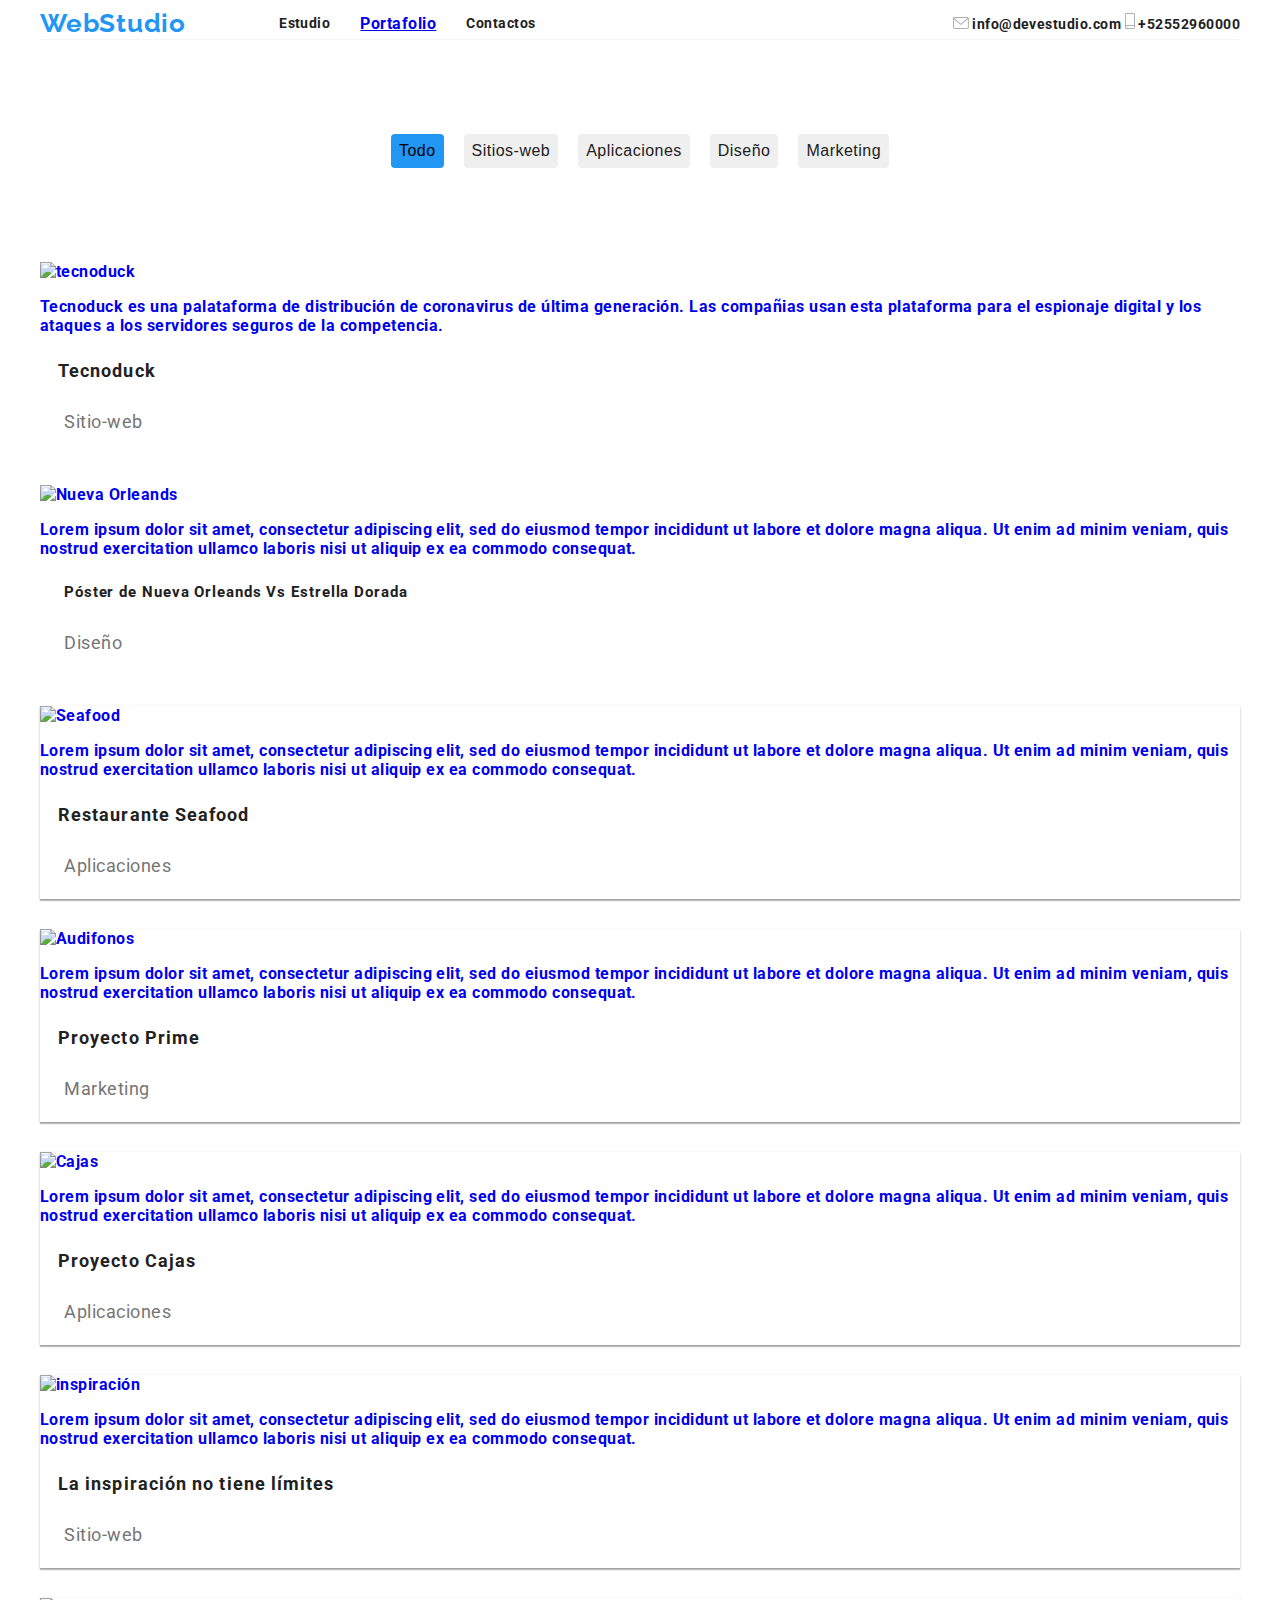
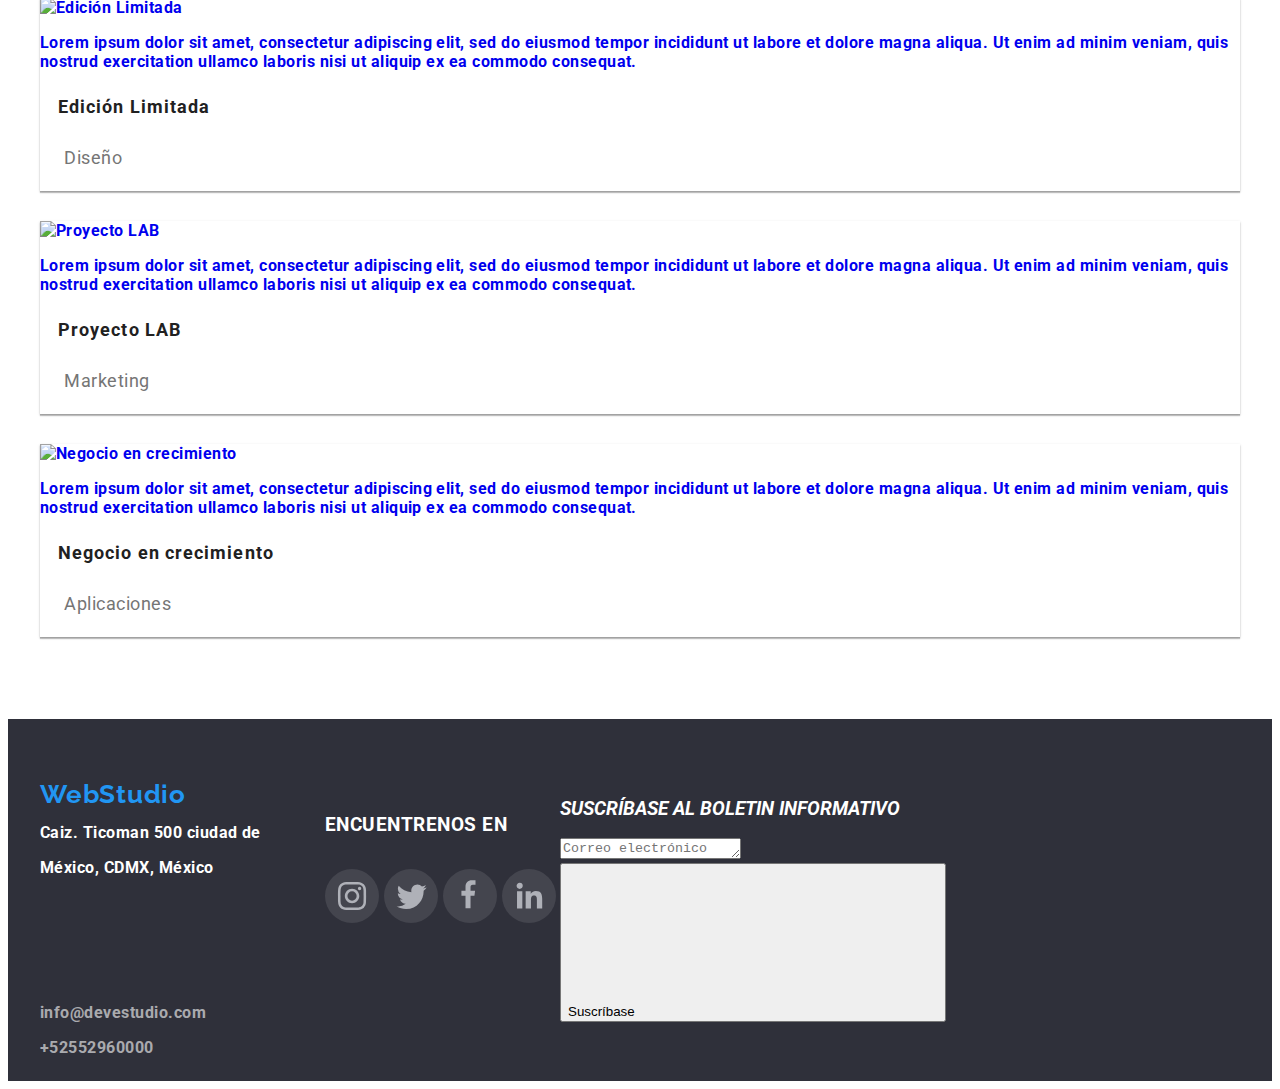
==== commit 31e2eb36: "Add files via upload" ====
--- a/portfolio.html
+++ b/portfolio.html
@@ -18,20 +18,22 @@
       crossorigin="anonymous"
       referrerpolicy="no-referrer"
     />
-    <title>T5 Nidia Parra</title>
+    <title>T6 Nidia Parra</title>
   </head>
   <body>
-    <header class="container navegator navegator-header">
+    <header class="container navegator navegator-header border-container">
       <nav class="header-page">
         <a href="index.html" class="custom-items-webstudio">WebStudio</a>
         <ul class="list navegator header-page">
           <a href="index.html" class="header-link-selected">Estudio</a>
-          <a href="portfolio.html" class="custom-items-estudio"> Portafolio</a>
+          <a href="portfolio.html" class="custom-items-estudio-portfolio after">
+            Portafolio</a
+          >
           <a href="#" class="text-contact">Contactos</a>
         </ul>
       </nav>
       <ul class="list navegator">
-        <li>
+        <li class="header-link-selected">
           <a
             href="mailto:info@devestudio.com"
             class="header-link-selected icon-sob"
@@ -43,7 +45,7 @@
           >
 
           <a href="tel:+52552960000" class="header-link-selected"
-            ><svg class="icon-tel">
+            ><svg class="icon-tel header-link-selected">
               <use href="./images/icons.svg#telfono-inteligente"></use>
             </svg>
             +52552960000</a
@@ -340,7 +342,29 @@
             </li>
           </ul>
         </div>
+        <div class="text-bulletin footer-bulletin container">
+          <h3 class="color-foot-font">SUSCRÍBASE AL BOLETIN INFORMATIVO</h3>
+          <ul class="list footer-network-row-suscription">
+            <li>
+              <textarea
+                class="suscription"
+                name="suscripción"
+                rows="1"
+                placeholder="Correo electrónico"
+              ></textarea>
+            </li>
+            <li>
+              <button class="suscription-btn">
+                Suscríbase
+                <svg class="icon-suscription">
+                  <use href="./images/icons.svg#enviar"></use>
+                </svg>
+              </button>
+            </li>
+          </ul>
+        </div>
       </address>
     </footer>
+    <script src="./js/modal.js"></script>
   </body>
 </html>
